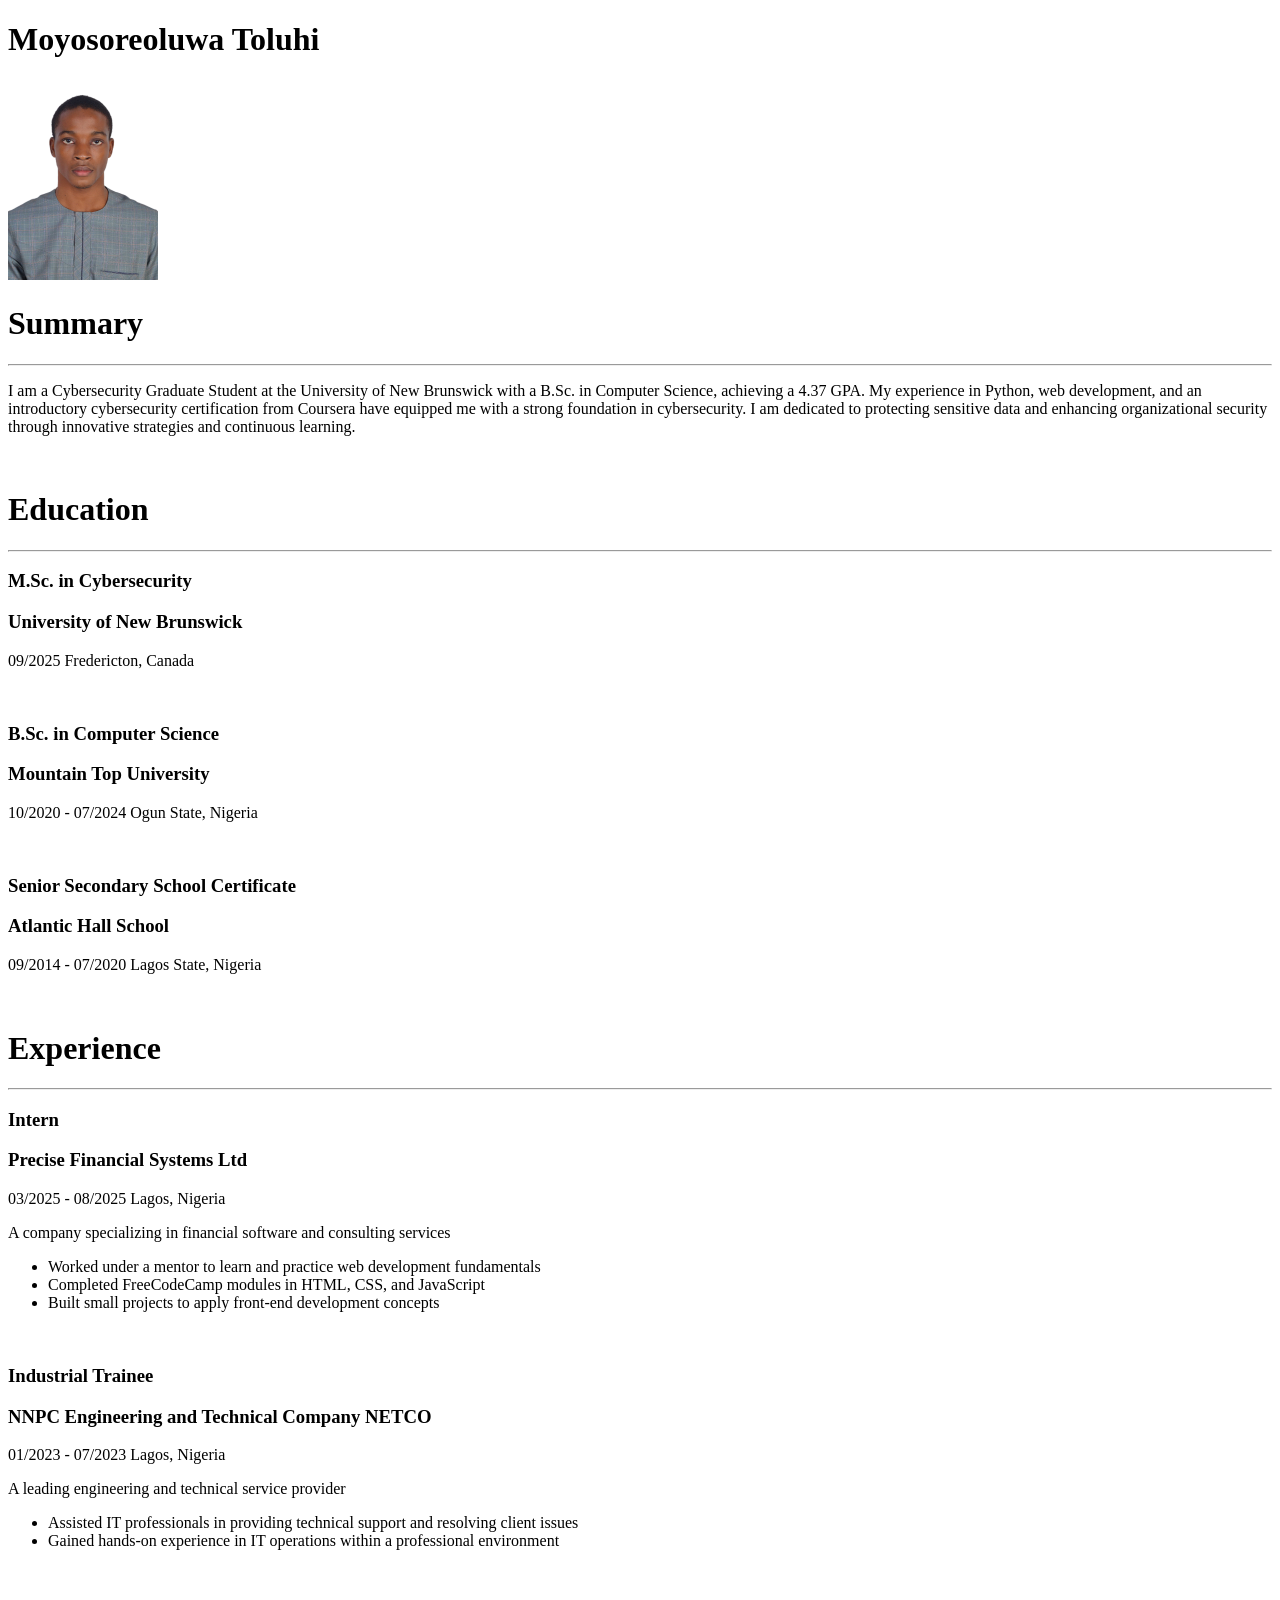
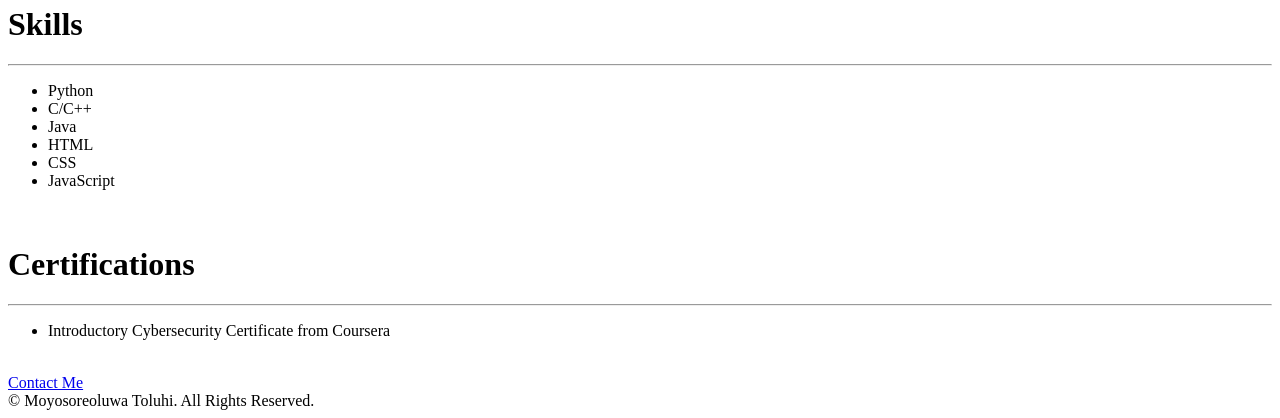
==== index.html @ 005ad936 "Add files via upload" ====
<!DOCTYPE html>
<html lang="en">
<head>
    <meta charset="UTF-8">
    <meta name="viewport" content="width=device-width, initial-scale=1.0">
    <title>My Resume</title>
</head>
<body>
    <h1>Moyosoreoluwa Toluhi</h1>
    <img src="./Profile picture.JPG" height="200px">
    <h1>Summary</h1>
    <hr>
    <p>I am a Cybersecurity Graduate Student at the University of New Brunswick with a 
    B.Sc. in Computer Science, achieving a 4.37 GPA. My experience in Python, web 
    development, and an introductory cybersecurity certification from Coursera have 
    equipped me with a strong foundation in cybersecurity. I am dedicated to protecting 
    sensitive data and enhancing organizational security through innovative strategies 
    and continuous learning.</p>
    <br>
    <h1>Education</h1>
    <hr>
    <h3>M.Sc. in Cybersecurity</h3>
    <h3>University of New Brunswick</h3>
    <p>09/2025 Fredericton, Canada</p><br>
    <h3>B.Sc. in Computer Science</h3>
    <h3>Mountain Top University</h3>
    <p>10/2020 - 07/2024 Ogun State, Nigeria</p><br>
    <h3>Senior Secondary School Certificate</h3>
    <h3>Atlantic Hall School</h3>
    <p>09/2014 - 07/2020 Lagos State, Nigeria</p>
    <br>
    <h1>Experience</h1><hr>
    <h3>Intern</h3>
    <h3>Precise Financial Systems Ltd</h3>
    <p>03/2025 - 08/2025 Lagos, Nigeria</p>
    <p>A company specializing in financial software and consulting services</p>
    <ul>
        <li>Worked under a mentor to learn and practice web development fundamentals</li>
        <li>Completed FreeCodeCamp modules in HTML, CSS, and JavaScript</li>
        <li>Built small projects to apply front-end development concepts</li>
    </ul><br>
    <h3>Industrial Trainee</h3>
    <h3>NNPC Engineering and Technical Company NETCO</h3>
    <p>01/2023 - 07/2023 Lagos, Nigeria</p>
    <p>A leading engineering and technical service provider</p>
    <ul>
        <li>Assisted IT professionals in providing technical support and resolving client 
        issues</li>
        <li>Gained hands-on experience in IT operations within a professional environment</li>
    </ul>
    <br>
    <h1>Skills</h1>
    <hr>
    <ul>
        <li>Python</li> 
        <li>C/C++</li>
        <li>Java</li>
        <li>HTML</li>
        <li>CSS</li>
        <li>JavaScript</li>
    </ul>
    <br>
    <h1>Certifications</h1><hr>
    <ul>
        <li>Introductory Cybersecurity Certificate from Coursera</li>
    </ul>
    <br>
    <a href="./contact.html">Contact Me</a>
    <footer>© Moyosoreoluwa Toluhi. All Rights Reserved.</footer>
</body>
</html>
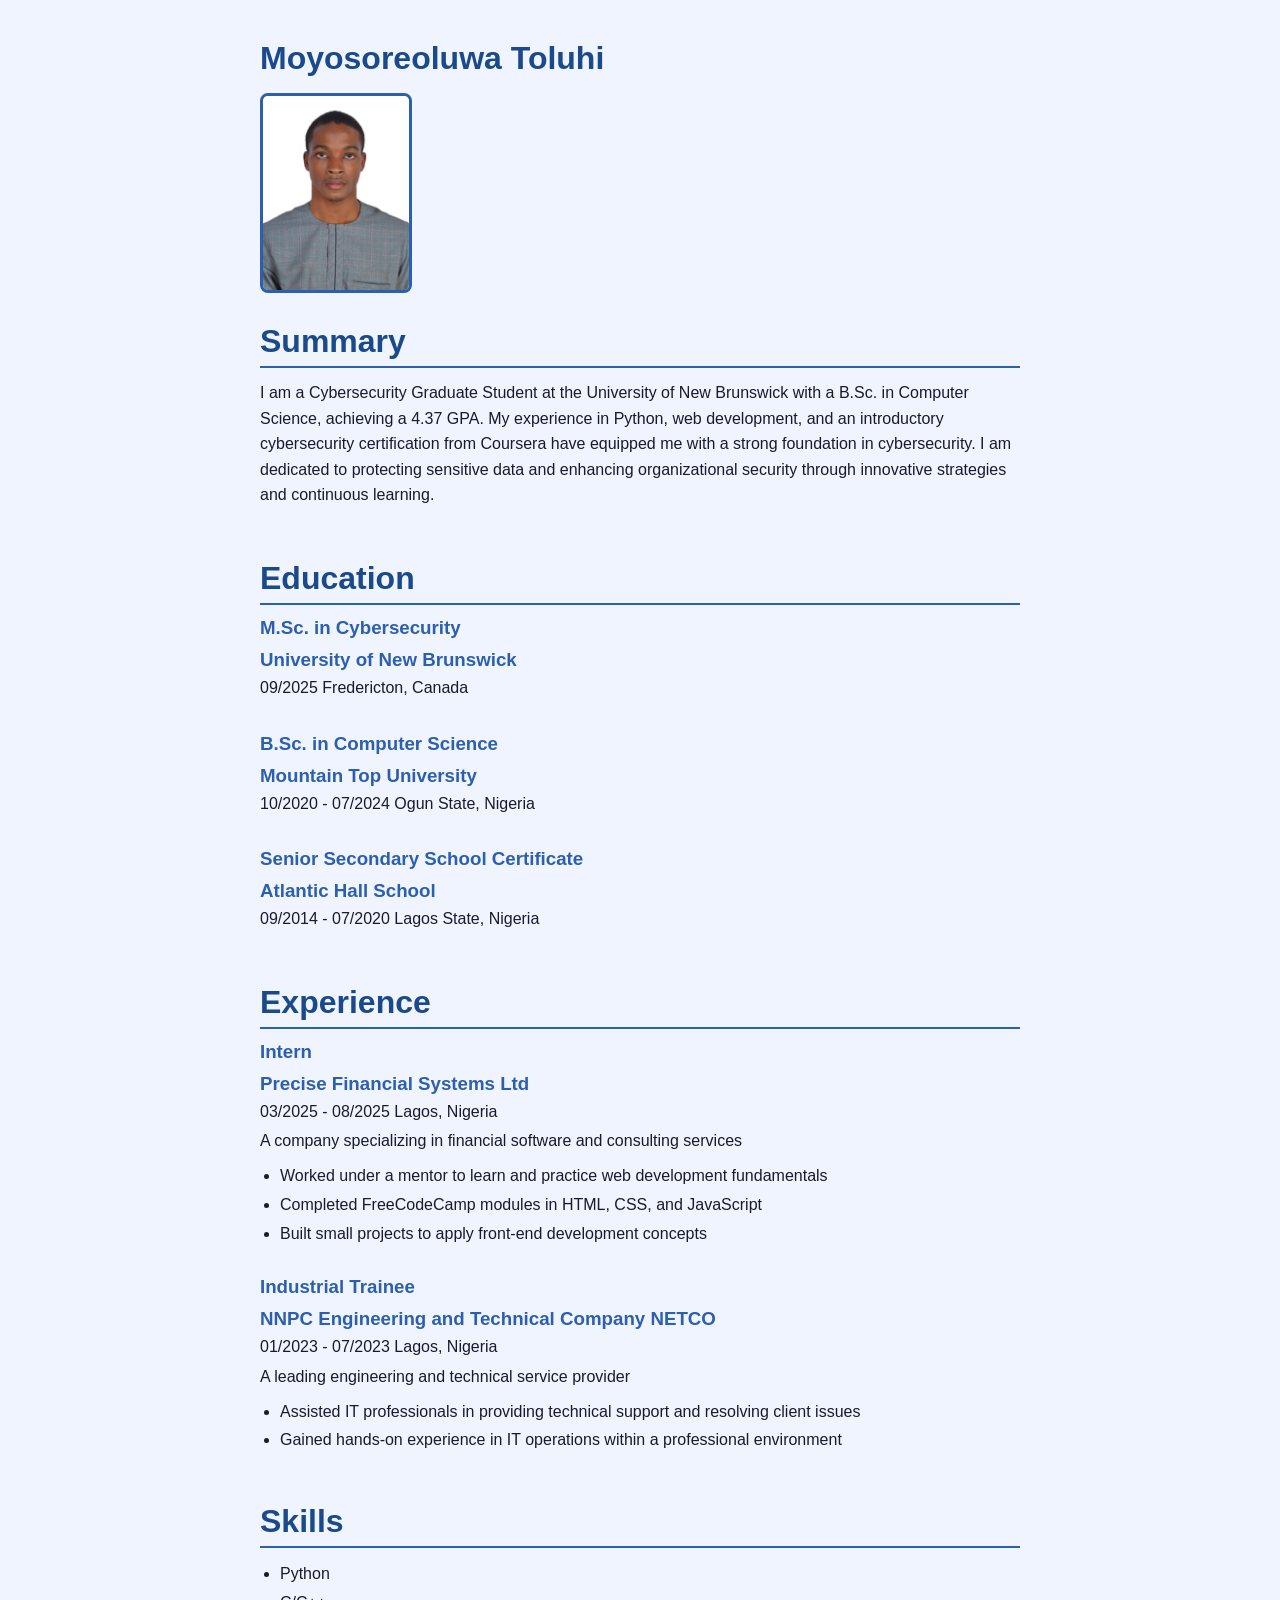
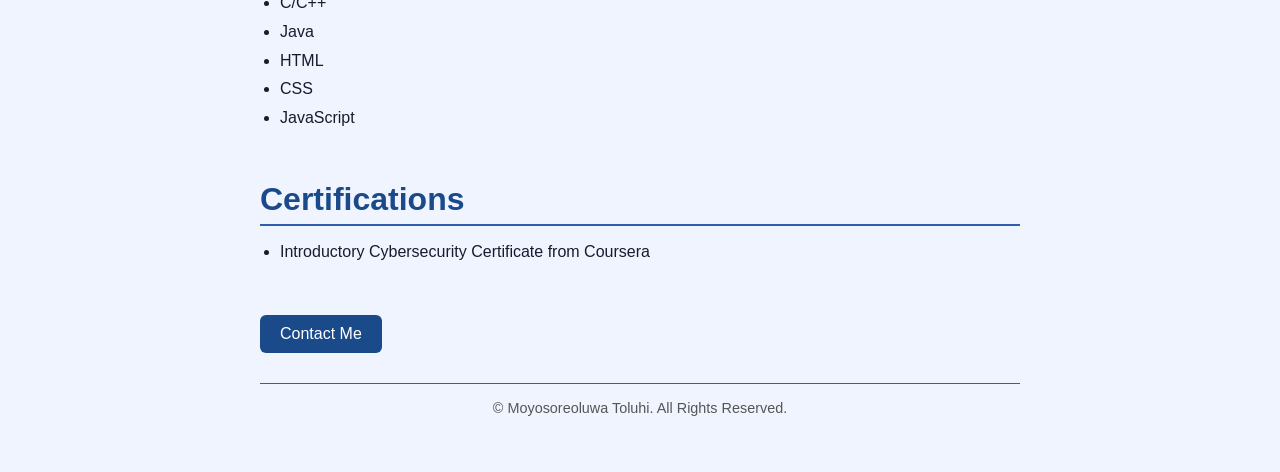
==== commit 4ca81222: "Add files via upload" ====
--- a/index.html
+++ b/index.html
@@ -4,6 +4,7 @@
     <meta charset="UTF-8">
     <meta name="viewport" content="width=device-width, initial-scale=1.0">
     <title>My Resume</title>
+    <link rel="stylesheet" href="./styles.css">
 </head>
 <body>
     <h1>Moyosoreoluwa Toluhi</h1>
--- a/styles.css
+++ b/styles.css
@@ -0,0 +1,71 @@
+* {
+  box-sizing: border-box;
+  margin: 0;
+  padding: 0;
+}
+
+body {
+  font-family: Arial, sans-serif;
+  background-color: #f0f4ff;
+  color: #1a1a2e;
+  max-width: 800px;
+  margin: 40px auto;
+  padding: 0 20px;
+}
+
+h1 {
+  color: #1a4a8a;
+  margin-top: 30px;
+  margin-bottom: 6px;
+}
+
+h3 {
+  color: #2c5fad;
+  margin-top: 10px;
+}
+
+hr {
+  border: none;
+  border-top: 2px solid #2c5fad;
+  margin-bottom: 12px;
+}
+
+p {
+  line-height: 1.6;
+  margin: 4px 0;
+}
+
+ul {
+  margin: 8px 0 0 20px;
+  line-height: 1.8;
+}
+
+img {
+  display: block;
+  margin: 16px 0;
+  border: 3px solid #2c5fad;
+  border-radius: 8px;
+}
+
+a {
+  display: inline-block;
+  margin-top: 30px;
+  color: white;
+  background-color: #1a4a8a;
+  padding: 10px 20px;
+  border-radius: 6px;
+  text-decoration: none;
+}
+
+a:hover {
+  background-color: #2c5fad;
+}
+
+footer {
+  margin-top: 30px;
+  padding: 16px 0;
+  border-top: 1px solid #2c5fad;
+  color: #555;
+  font-size: 0.9em;
+  text-align: center;
+}
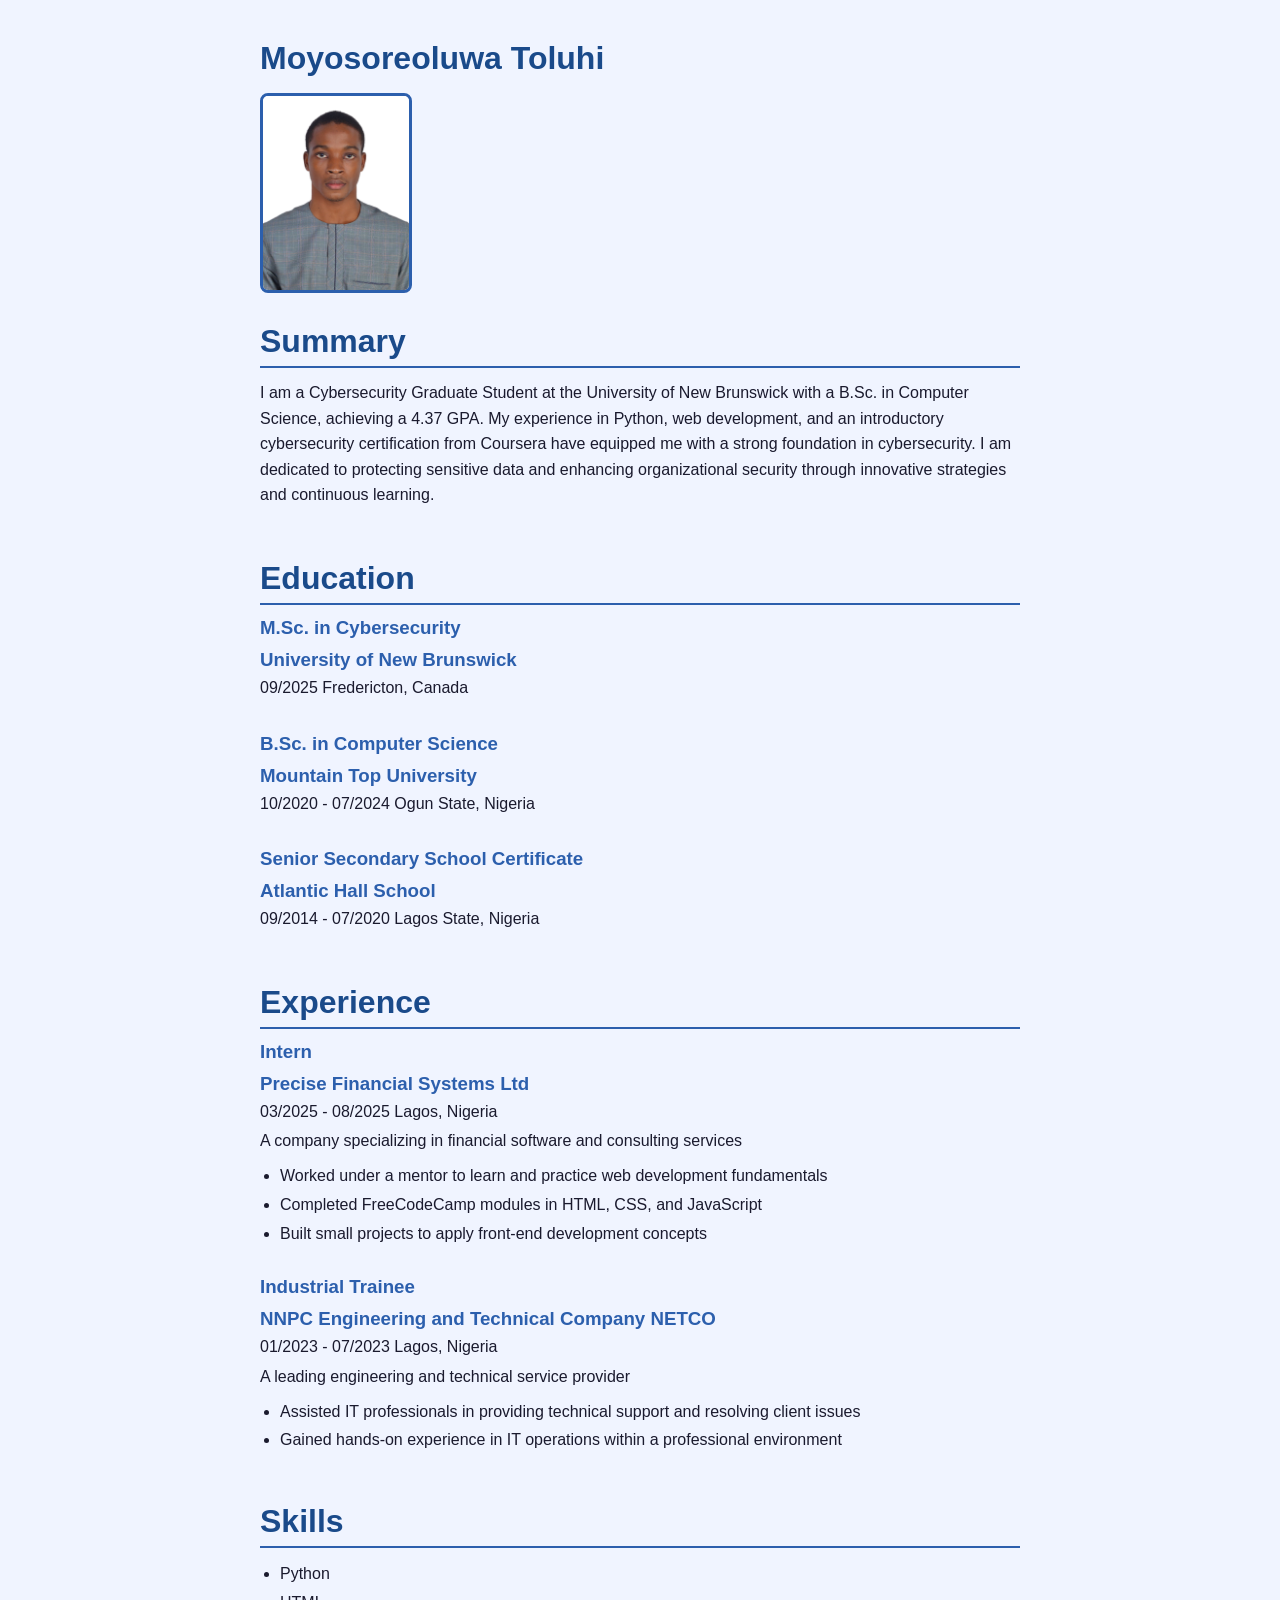
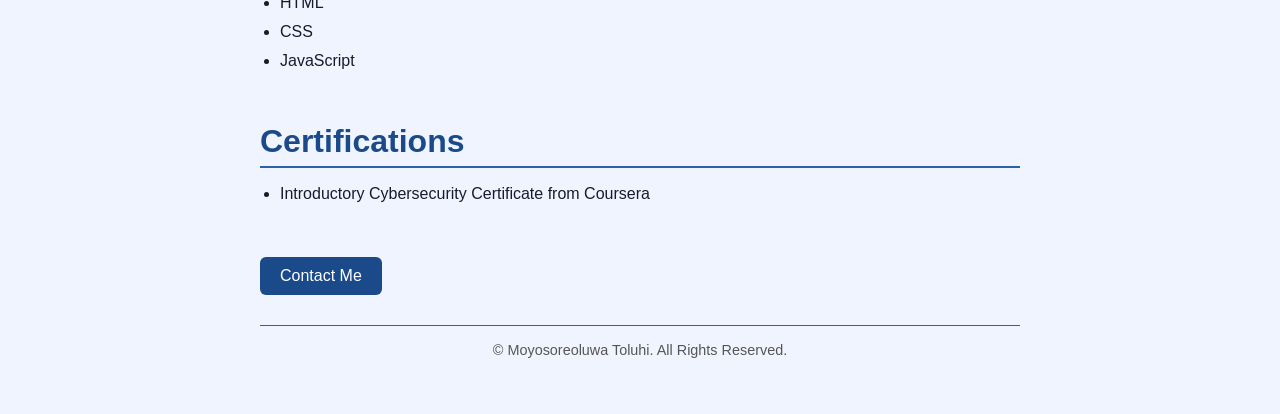
==== commit 08cdee5b: "Add files via upload" ====
--- a/index.html
+++ b/index.html
@@ -54,8 +54,6 @@
     <hr>
     <ul>
         <li>Python</li> 
-        <li>C/C++</li>
-        <li>Java</li>
         <li>HTML</li>
         <li>CSS</li>
         <li>JavaScript</li>
